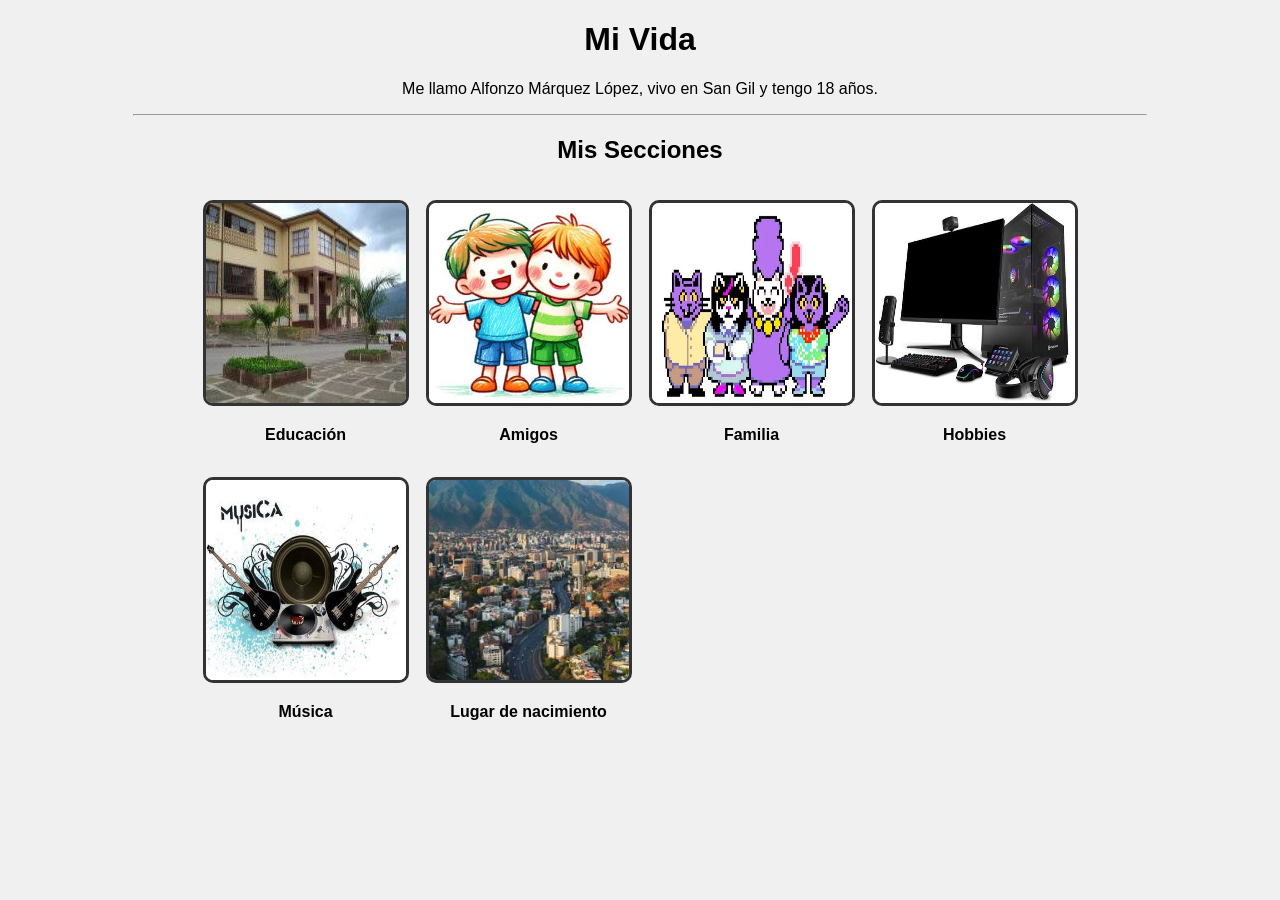
==== index.html @ d66e9965 "sd" ====
<!DOCTYPE html>
<html>
<head>
    <title>Mi Vida</title>
</head>
<body style="font-family: Arial, sans-serif; background-color: #f0f0f0; text-align: center;">

    <h1>Mi Vida</h1>
    <p>Me llamo Alfonzo Márquez López, vivo en San Gil y tengo 18 años.</p>

    <hr style="width: 80%;">

    <h2>Mis Secciones</h2>

    <!-- Usamos una tabla sin bordes visibles para organizar las imágenes en filas -->
    <table align="center" cellspacing="15">
        <tr>
            <!-- Educación -->
            <td align="center">
                <a href="educacion.html" target="_blank">
                    <img src="img/images.jpg" alt="Educación" width="200" height="200" style="border: 3px solid #333; border-radius: 10px;">
                </a>
                <p><b>Educación</b></p>
            </td>

            <!-- amigos -->
            <td align="center">
                <a href="amigos.html" target="_blank">
                    <img src="img/amigos.jpg" alt="Amigos" width="200" height="200" style="border: 3px solid #333; border-radius: 10px;">
                </a>
                <p><b>Amigos</b></p>
            </td>

            <!-- Familia -->
            <td align="center">
                <a href="familia.html" target="_blank">
                    <img src="img/familia.jpg" alt="Familia" width="200" height="200" style="border: 3px solid #333; border-radius: 10px;">
                </a>
                <p><b>Familia</b></p>
            </td>

            <!-- Hobbies -->
            <td align="center">
                <a href="hobbies.html" target="_blank">
                    <img src="img/imag3es.jpg" alt="Hobbies" width="200" height="200" style="border: 3px solid #333; border-radius: 10px;">
                </a>
                <p><b>Hobbies</b></p>
            </td>
        </tr>

        <tr>
            <!-- Música -->
            <td align="center">
                <a href="musica.html" target="_blank">
                    <img src="img/ima2ges.jpg" alt="Música" width="200" height="200" style="border: 3px solid #333; border-radius: 10px;">
                </a>
                <p><b>Música</b></p>
            </td>

            <!-- Nacimiento -->
            <td align="center">
                <a href="nacimiento.html" target="_blank">
                    <img src="img/Bucaramanga_desde_Torre_del_Vento.jpg" alt="Nacimiento" width="200" height="200" style="border: 3px solid #333; border-radius: 10px;">
                </a>
                <p><b>Lugar de nacimiento</b></p>
                
            </td>
        </tr>
    </table>

</body>
</html>
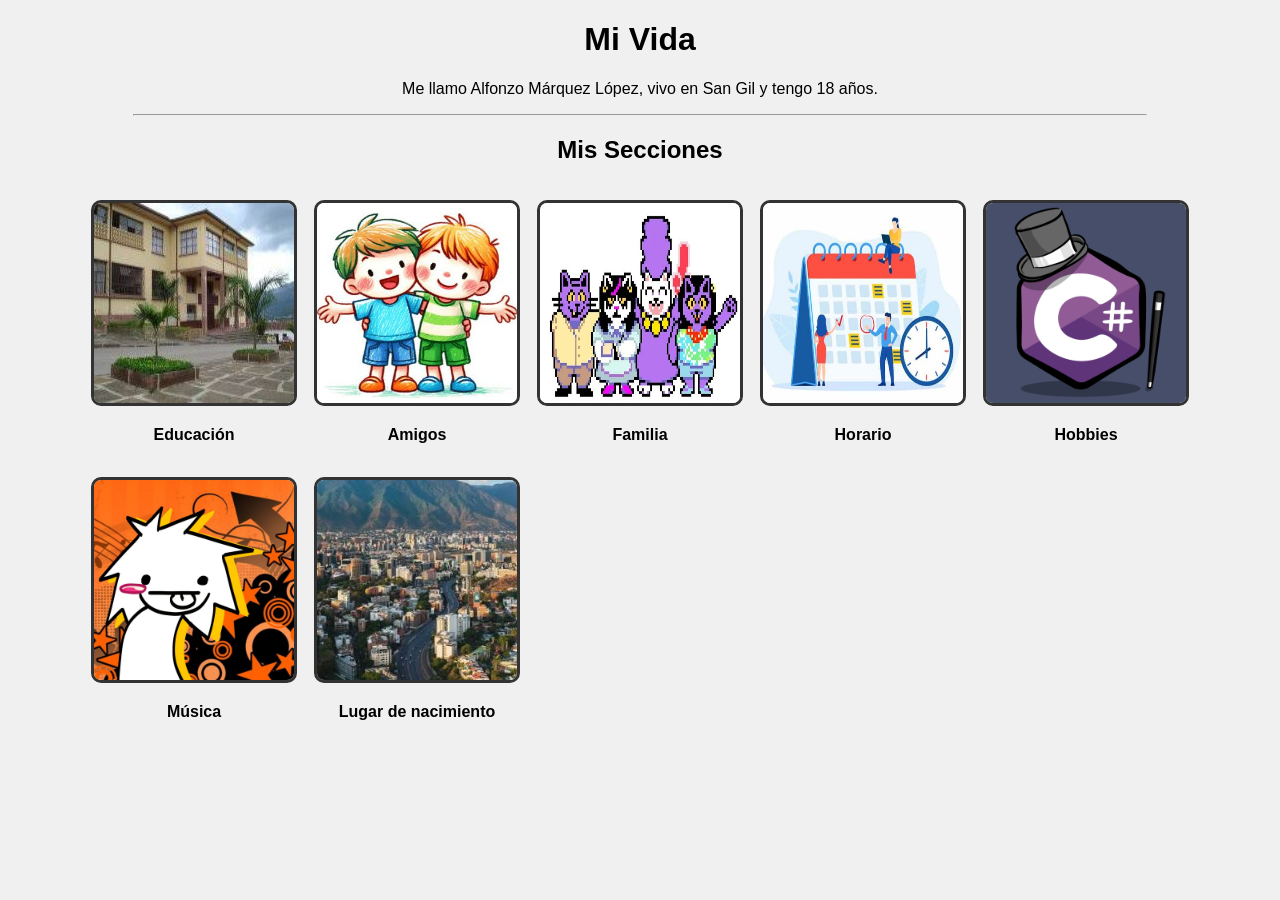
==== commit de9e45fb: "up" ====
--- a/index.html
+++ b/index.html
@@ -39,10 +39,18 @@
                 <p><b>Familia</b></p>
             </td>
 
+            <!-- Horario -->
+            <td align="center">
+                <a href="horario.html" target="_blank">
+                    <img src="img/Kill.jpg" alt="Familia" width="200" height="200" style="border: 3px solid #333; border-radius: 10px;">
+                </a>
+                <p><b>Horario</b></p>
+            </td>
+
             <!-- Hobbies -->
             <td align="center">
                 <a href="hobbies.html" target="_blank">
-                    <img src="img/imag3es.jpg" alt="Hobbies" width="200" height="200" style="border: 3px solid #333; border-radius: 10px;">
+                    <img src="img/cs.png" alt="Hobbies" width="200" height="200" style="border: 3px solid #333; border-radius: 10px;">
                 </a>
                 <p><b>Hobbies</b></p>
             </td>
@@ -52,7 +60,7 @@
             <!-- Música -->
             <td align="center">
                 <a href="musica.html" target="_blank">
-                    <img src="img/ima2ges.jpg" alt="Música" width="200" height="200" style="border: 3px solid #333; border-radius: 10px;">
+                    <img src="img/musica.jpg" alt="Música" width="200" height="200" style="border: 3px solid #333; border-radius: 10px;">
                 </a>
                 <p><b>Música</b></p>
             </td>
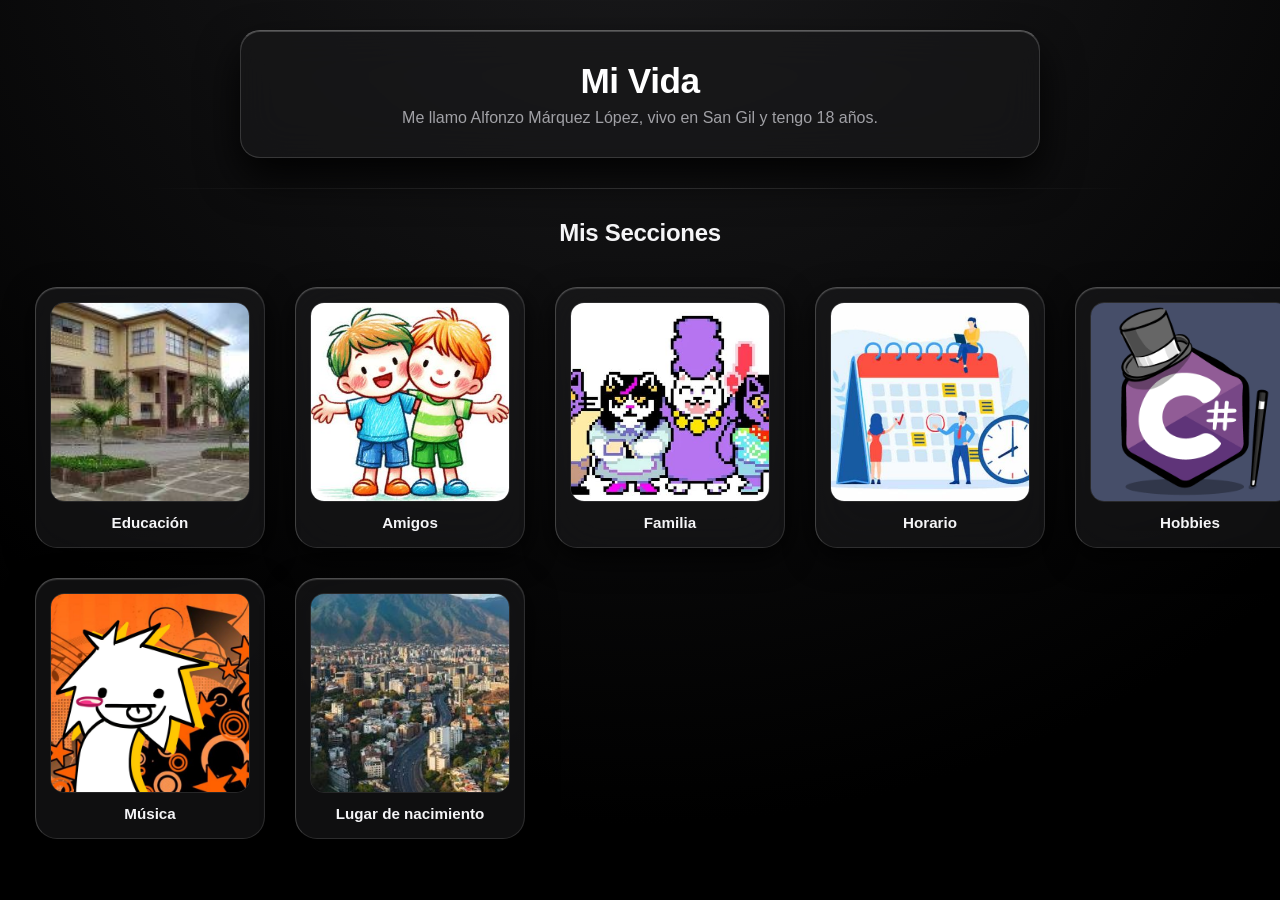
==== commit d14165ee: "CSS UPDATE" ====
--- a/index.html
+++ b/index.html
@@ -1,77 +1,202 @@
 <!DOCTYPE html>
-<html>
+<html lang="es">
 <head>
-    <title>Mi Vida</title>
+    <meta charset="UTF-8">
+    <meta name="viewport" content="width=device-width, initial-scale=1.0">
+    <title>Mi Vida - Alfonzo Márquez López</title>
+    <style>
+        /* Reset de caja del Paso 3.2 de la guía */
+        * {
+            box-sizing: border-box;
+        }
+
+        /* Fondo estilo Apple Dark Mode */
+        body {
+            font-family: -apple-system, BlinkMacSystemFont, "Segoe UI", Roboto, Helvetica, Arial, sans-serif;
+            background-color: #000000;
+            background-image: radial-gradient(circle at 50% -20%, #1c1c1e, #000000 80%);
+            background-attachment: fixed;
+            color: #f5f5f7;
+            text-align: center;
+            margin: 0;
+            padding: 30px 20px;
+        }
+
+        /* Encabezado con cristal oscuro estilo iOS/macOS */
+        #encabezado-principal {
+            background-color: rgba(25, 25, 27, 0.65);
+            backdrop-filter: blur(20px);
+            -webkit-backdrop-filter: blur(20px);
+            /* Borde brillante tipo cristal de Apple */
+            border: 1px solid rgba(255, 255, 255, 0.15);
+            border-top: 1px solid rgba(255, 255, 255, 0.3);
+            border-radius: 20px;
+            padding: 30px;
+            max-width: 800px;
+            margin: 0 auto 30px auto;
+            box-shadow: 0 20px 40px rgba(0, 0, 0, 0.9),
+                        inset 0 1px 0 rgba(255, 255, 255, 0.2);
+        }
+
+        h1 {
+            color: #ffffff;
+            font-size: 2.2rem;
+            letter-spacing: -0.5px;
+            margin: 0 0 8px 0;
+        }
+
+        h2 {
+            color: #f5f5f7;
+            font-size: 1.5rem;
+            letter-spacing: -0.3px;
+            margin-bottom: 25px;
+        }
+
+        p {
+            color: #a1a1a6;
+            font-size: 1rem;
+            margin: 0;
+        }
+
+        hr {
+            width: 80%;
+            border: 0;
+            height: 1px;
+            background: linear-gradient(90deg, transparent, rgba(255, 255, 255, 0.2), transparent);
+            margin: 30px auto;
+        }
+
+        /* Tabla central */
+        table {
+            border-collapse: collapse;
+            margin: 0 auto;
+        }
+
+        td {
+            padding: 15px;
+            vertical-align: top;
+        }
+
+        /* Tarjeta de cristal Apple Liquid Glass */
+        .tarjeta-cristal {
+            display: block;
+            background: rgba(30, 30, 32, 0.5);
+            backdrop-filter: blur(25px);
+            -webkit-backdrop-filter: blur(25px);
+            /* Bordes grabados con luz reflectiva */
+            border: 1px solid rgba(255, 255, 255, 0.12);
+            border-top: 1px solid rgba(255, 255, 255, 0.25);
+            border-left: 1px solid rgba(255, 255, 255, 0.2);
+            border-radius: 22px;
+            padding: 14px;
+            text-decoration: none;
+            color: #ffffff;
+            box-shadow: 0 10px 30px rgba(0, 0, 0, 0.8),
+                        inset 0 1px 1px rgba(255, 255, 255, 0.15);
+            transition: all 0.3s cubic-bezier(0.25, 1, 0.5, 1);
+        }
+
+        /* Imágenes redondeadas estilo iOS */
+        .tarjeta-cristal img {
+            width: 200px;
+            height: 200px;
+            object-fit: cover;
+            border-radius: 14px;
+            border: 1px solid rgba(255, 255, 255, 0.1);
+            display: block;
+            margin-bottom: 12px;
+        }
+
+        /* Interacción al pasar el ratón (Hover) */
+        .tarjeta-cristal:hover {
+            background: rgba(45, 45, 50, 0.75);
+            border-color: rgba(255, 255, 255, 0.4);
+            border-top-color: rgba(255, 255, 255, 0.6);
+            transform: scale(1.04);
+            box-shadow: 0 20px 40px rgba(0, 0, 0, 0.9),
+                        0 0 20px rgba(255, 255, 255, 0.1),
+                        inset 0 1px 2px rgba(255, 255, 255, 0.3);
+        }
+
+        .tarjeta-cristal p {
+            margin: 4px 0 2px 0;
+            font-weight: 600;
+            color: #f5f5f7;
+            font-size: 0.95rem;
+        }
+    </style>
 </head>
-<body style="font-family: Arial, sans-serif; background-color: #f0f0f0; text-align: center;">
-
-    <h1>Mi Vida</h1>
-    <p>Me llamo Alfonzo Márquez López, vivo en San Gil y tengo 18 años.</p>
-
-    <hr style="width: 80%;">
+<body>
+
+    <!-- Encabezado -->
+    <div id="encabezado-principal">
+        <h1>Mi Vida</h1>
+        <p>Me llamo Alfonzo Márquez López, vivo en San Gil y tengo 18 años.</p>
+    </div>
+
+    <hr>
 
     <h2>Mis Secciones</h2>
 
-    <!-- Usamos una tabla sin bordes visibles para organizar las imágenes en filas -->
-    <table align="center" cellspacing="15">
+    <!-- Grid organizado en tabla -->
+    <table align="center">
         <tr>
             <!-- Educación -->
             <td align="center">
-                <a href="educacion.html" target="_blank">
-                    <img src="img/images.jpg" alt="Educación" width="200" height="200" style="border: 3px solid #333; border-radius: 10px;">
-                </a>
-                <p><b>Educación</b></p>
-            </td>
-
-            <!-- amigos -->
-            <td align="center">
-                <a href="amigos.html" target="_blank">
-                    <img src="img/amigos.jpg" alt="Amigos" width="200" height="200" style="border: 3px solid #333; border-radius: 10px;">
-                </a>
-                <p><b>Amigos</b></p>
+                <a href="educacion.html" target="_blank" class="tarjeta-cristal">
+                    <img src="img/images.jpg" alt="Educación">
+                    <p>Educación</p>
+                </a>
+            </td>
+
+            <!-- Amigos -->
+            <td align="center">
+                <a href="amigos.html" target="_blank" class="tarjeta-cristal">
+                    <img src="img/amigos.jpg" alt="Amigos">
+                    <p>Amigos</p>
+                </a>
             </td>
 
             <!-- Familia -->
             <td align="center">
-                <a href="familia.html" target="_blank">
-                    <img src="img/familia.jpg" alt="Familia" width="200" height="200" style="border: 3px solid #333; border-radius: 10px;">
-                </a>
-                <p><b>Familia</b></p>
+                <a href="familia.html" target="_blank" class="tarjeta-cristal">
+                    <img src="img/familia.jpg" alt="Familia">
+                    <p>Familia</p>
+                </a>
             </td>
 
             <!-- Horario -->
             <td align="center">
-                <a href="horario.html" target="_blank">
-                    <img src="img/Kill.jpg" alt="Familia" width="200" height="200" style="border: 3px solid #333; border-radius: 10px;">
-                </a>
-                <p><b>Horario</b></p>
+                <a href="horario.html" target="_blank" class="tarjeta-cristal">
+                    <img src="img/Kill.jpg" alt="Horario">
+                    <p>Horario</p>
+                </a>
             </td>
 
             <!-- Hobbies -->
             <td align="center">
-                <a href="hobbies.html" target="_blank">
-                    <img src="img/cs.png" alt="Hobbies" width="200" height="200" style="border: 3px solid #333; border-radius: 10px;">
-                </a>
-                <p><b>Hobbies</b></p>
+                <a href="hobbies.html" target="_blank" class="tarjeta-cristal">
+                    <img src="img/cs.png" alt="Hobbies">
+                    <p>Hobbies</p>
+                </a>
             </td>
         </tr>
 
         <tr>
             <!-- Música -->
             <td align="center">
-                <a href="musica.html" target="_blank">
-                    <img src="img/musica.jpg" alt="Música" width="200" height="200" style="border: 3px solid #333; border-radius: 10px;">
-                </a>
-                <p><b>Música</b></p>
+                <a href="musica.html" target="_blank" class="tarjeta-cristal">
+                    <img src="img/musica.jpg" alt="Música">
+                    <p>Música</p>
+                </a>
             </td>
 
             <!-- Nacimiento -->
             <td align="center">
-                <a href="nacimiento.html" target="_blank">
-                    <img src="img/Bucaramanga_desde_Torre_del_Vento.jpg" alt="Nacimiento" width="200" height="200" style="border: 3px solid #333; border-radius: 10px;">
-                </a>
-                <p><b>Lugar de nacimiento</b></p>
-                
+                <a href="nacimiento.html" target="_blank" class="tarjeta-cristal">
+                    <img src="img/Bucaramanga_desde_Torre_del_Vento.jpg" alt="Nacimiento">
+                    <p>Lugar de nacimiento</p>
+                </a>
             </td>
         </tr>
     </table>
